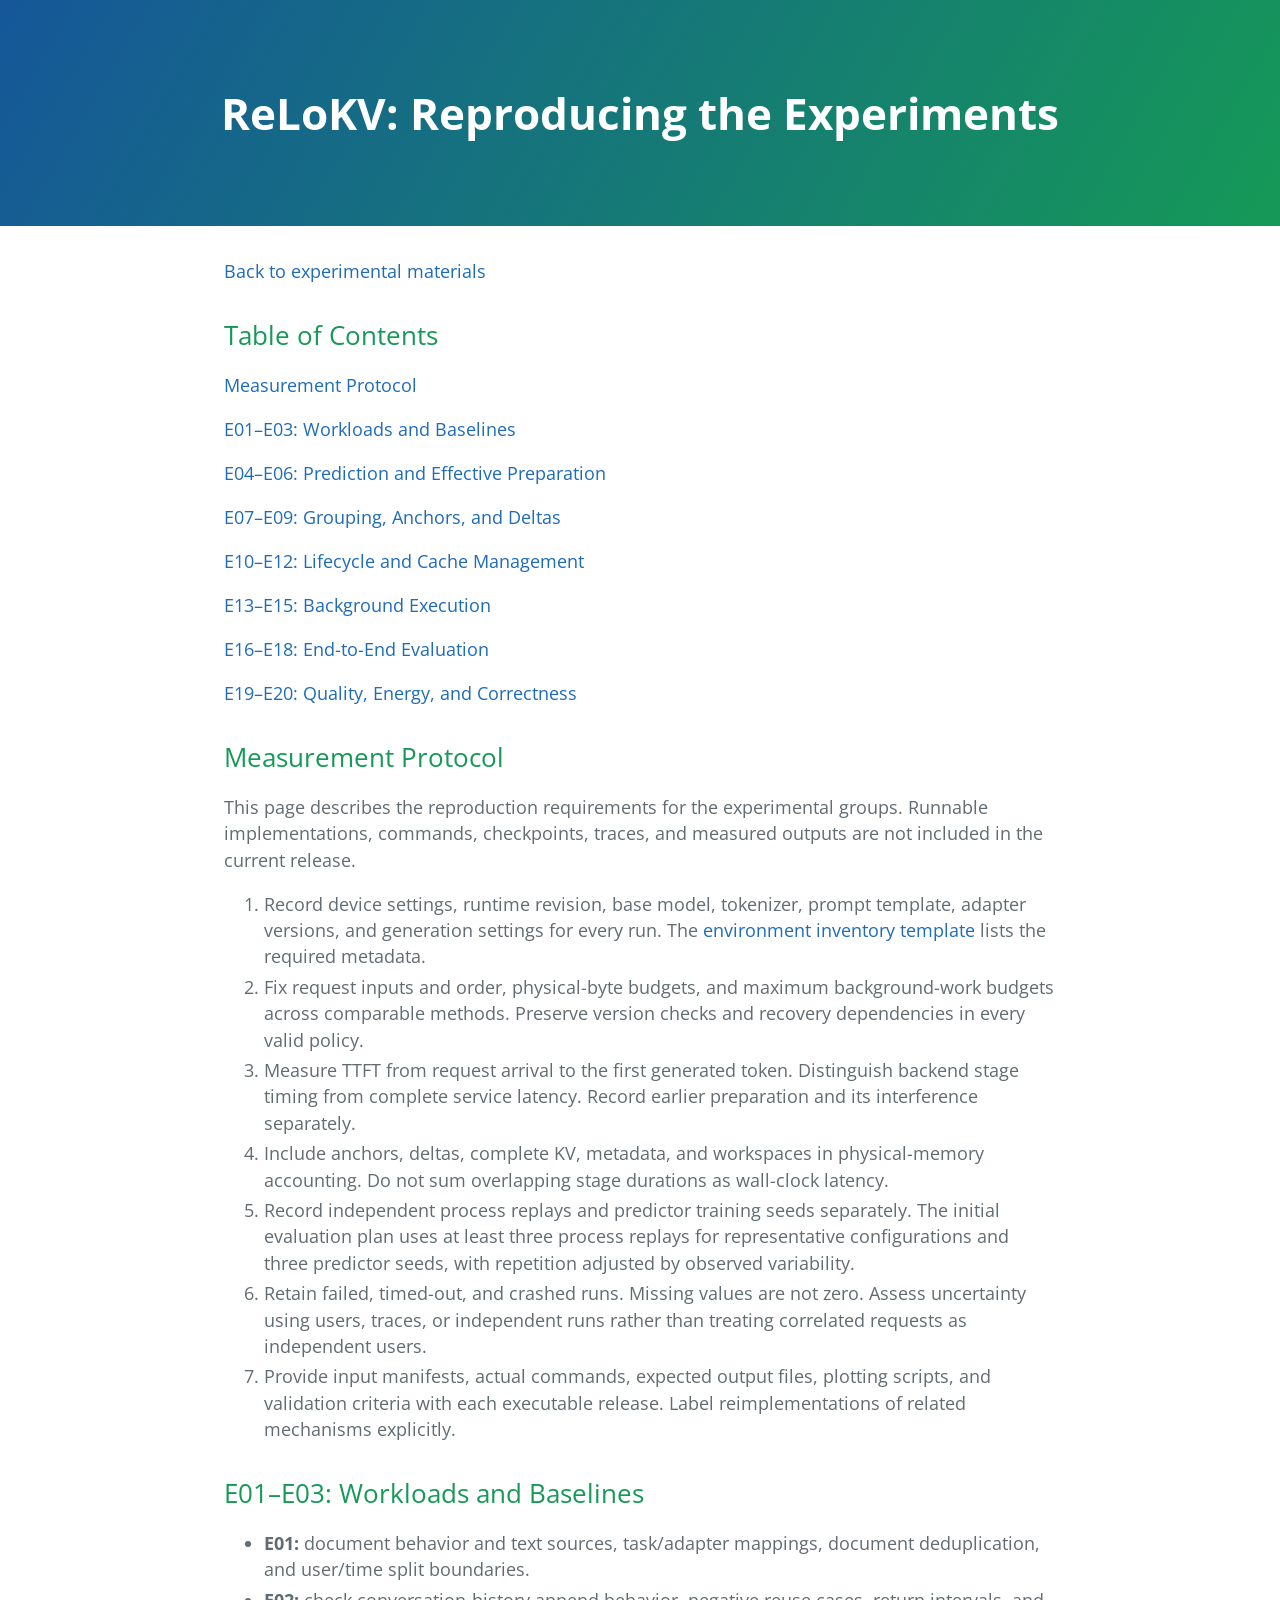
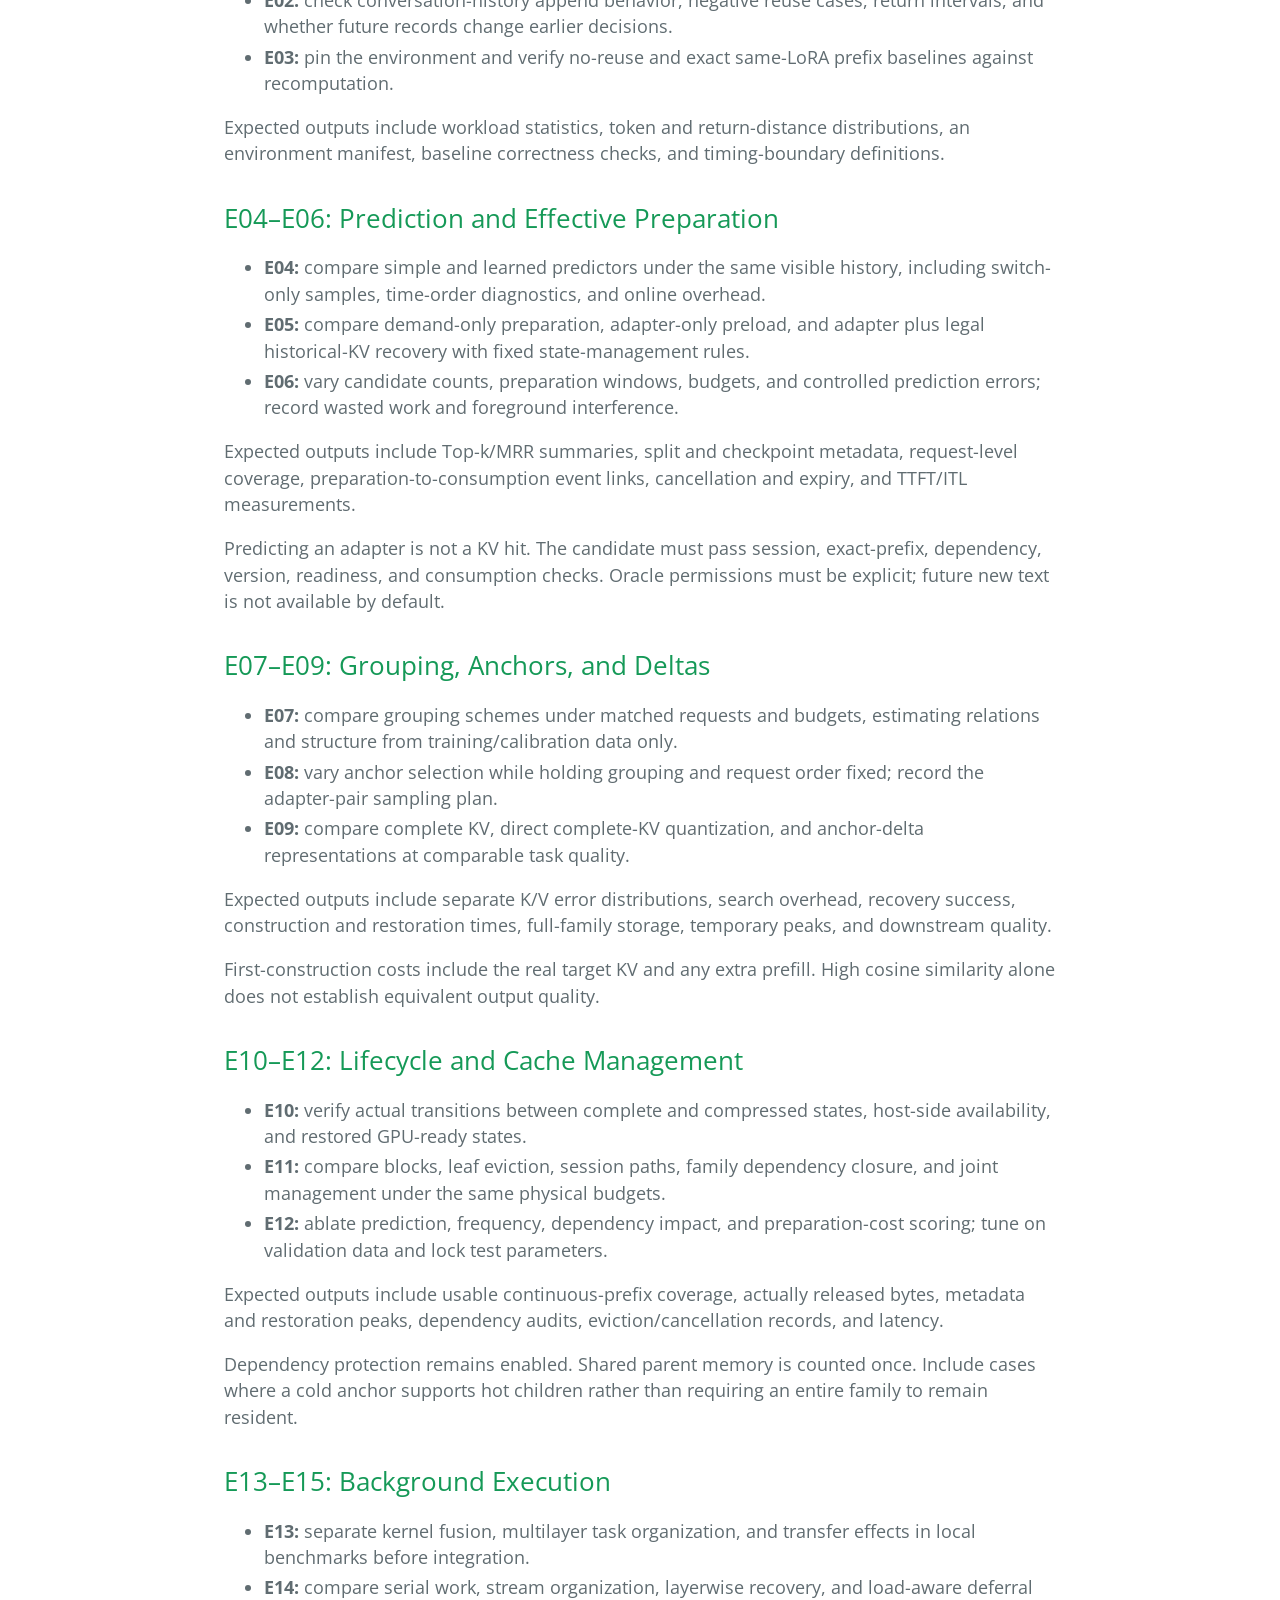
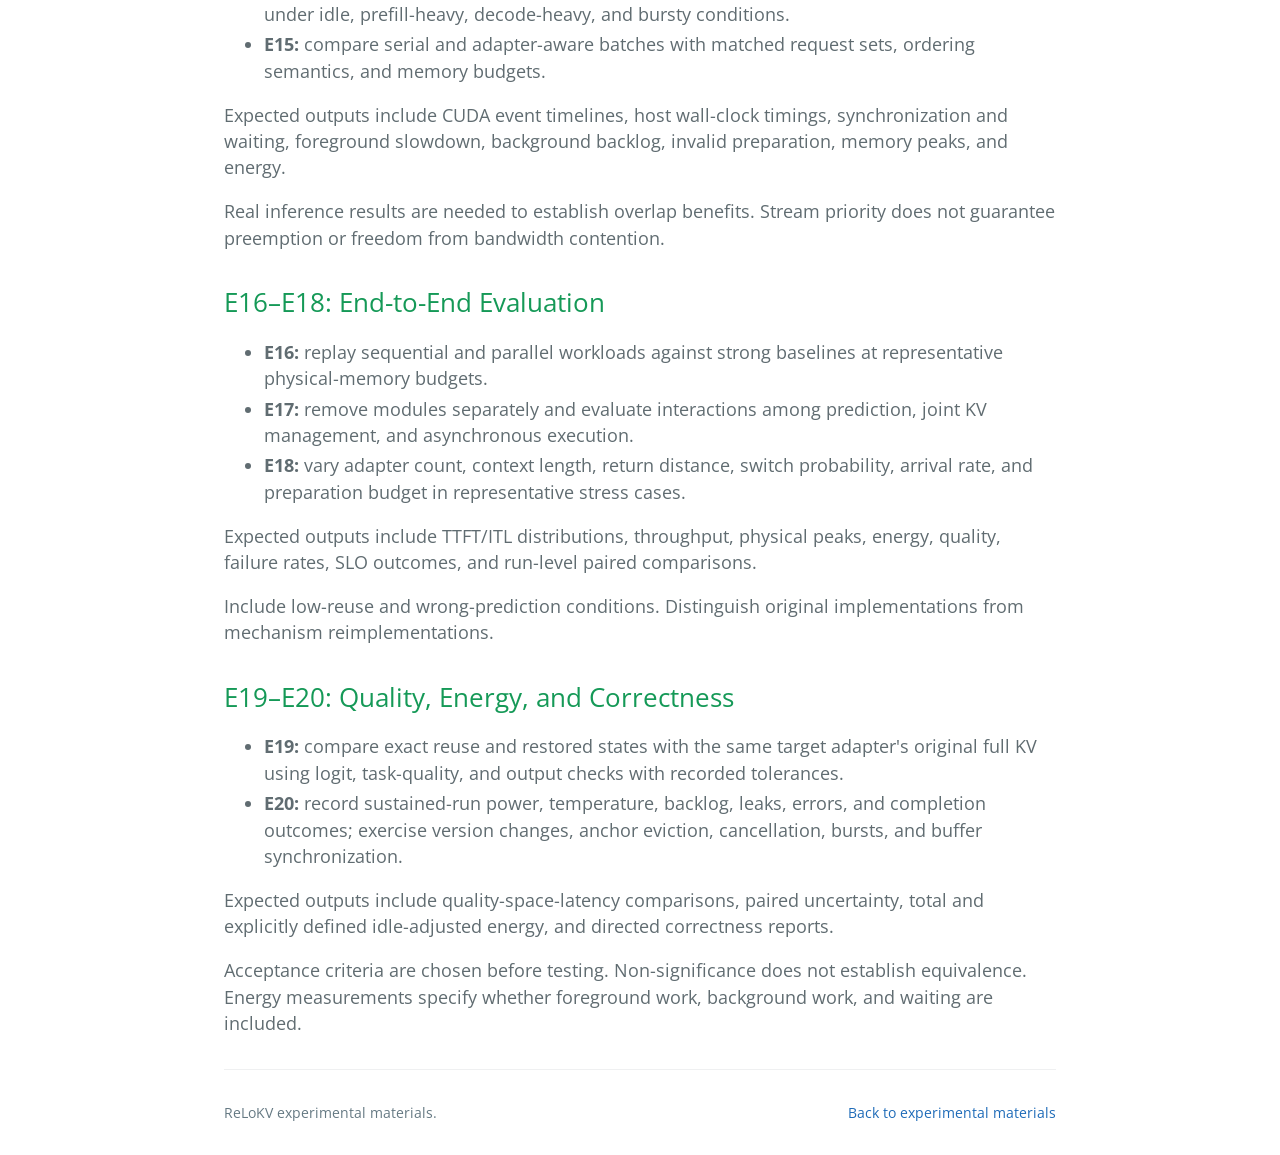
==== reproduction.html @ 2251f83d "system --Initialize the page frame" ====
<!doctype html>
<html lang="en">
<head>
  <meta charset="utf-8">
  <meta name="viewport" content="width=device-width, initial-scale=1">
  <meta name="description" content="Experimental reproduction requirements and measurement boundaries for ReLoKV.">
  <meta name="referrer" content="no-referrer">
  <title>Reproducing the Experiments | ReLoKV</title>
  <link rel="stylesheet" href="assets/styles.css">
</head>
<body>
  <a id="skip-to-content" href="#content">Skip to the content.</a>
  <header class="page-header">
    <h1 class="project-name reproduction-title">ReLoKV: Reproducing the Experiments</h1>
  </header>
  <main id="content" class="main-content">
    <p><a href="index.html">Back to experimental materials</a></p>
    <nav aria-labelledby="table-of-contents">
      <h2 id="table-of-contents">Table of Contents</h2>
      <p><a href="#protocol">Measurement Protocol</a></p>
      <p><a href="#e01-e03">E01&ndash;E03: Workloads and Baselines</a></p>
      <p><a href="#e04-e06">E04&ndash;E06: Prediction and Effective Preparation</a></p>
      <p><a href="#e07-e09">E07&ndash;E09: Grouping, Anchors, and Deltas</a></p>
      <p><a href="#e10-e12">E10&ndash;E12: Lifecycle and Cache Management</a></p>
      <p><a href="#e13-e15">E13&ndash;E15: Background Execution</a></p>
      <p><a href="#e16-e18">E16&ndash;E18: End-to-End Evaluation</a></p>
      <p><a href="#e19-e20">E19&ndash;E20: Quality, Energy, and Correctness</a></p>
    </nav>

    <section id="protocol">
      <h2>Measurement Protocol</h2>
      <p>This page describes the reproduction requirements for the experimental groups. Runnable implementations, commands, checkpoints, traces, and measured outputs are not included in the current release.</p>
      <ol>
        <li>Record device settings, runtime revision, base model, tokenizer, prompt template, adapter versions, and generation settings for every run. The <a href="configs/environment-template.json" download>environment inventory template</a> lists the required metadata.</li>
        <li>Fix request inputs and order, physical-byte budgets, and maximum background-work budgets across comparable methods. Preserve version checks and recovery dependencies in every valid policy.</li>
        <li>Measure TTFT from request arrival to the first generated token. Distinguish backend stage timing from complete service latency. Record earlier preparation and its interference separately.</li>
        <li>Include anchors, deltas, complete KV, metadata, and workspaces in physical-memory accounting. Do not sum overlapping stage durations as wall-clock latency.</li>
        <li>Record independent process replays and predictor training seeds separately. The initial evaluation plan uses at least three process replays for representative configurations and three predictor seeds, with repetition adjusted by observed variability.</li>
        <li>Retain failed, timed-out, and crashed runs. Missing values are not zero. Assess uncertainty using users, traces, or independent runs rather than treating correlated requests as independent users.</li>
        <li>Provide input manifests, actual commands, expected output files, plotting scripts, and validation criteria with each executable release. Label reimplementations of related mechanisms explicitly.</li>
      </ol>
    </section>

    <section id="e01-e03">
      <h2>E01&ndash;E03: Workloads and Baselines</h2>
      <ul>
        <li><strong>E01:</strong> document behavior and text sources, task/adapter mappings, document deduplication, and user/time split boundaries.</li>
        <li><strong>E02:</strong> check conversation-history append behavior, negative reuse cases, return intervals, and whether future records change earlier decisions.</li>
        <li><strong>E03:</strong> pin the environment and verify no-reuse and exact same-LoRA prefix baselines against recomputation.</li>
      </ul>
      <p>Expected outputs include workload statistics, token and return-distance distributions, an environment manifest, baseline correctness checks, and timing-boundary definitions.</p>
    </section>

    <section id="e04-e06">
      <h2>E04&ndash;E06: Prediction and Effective Preparation</h2>
      <ul>
        <li><strong>E04:</strong> compare simple and learned predictors under the same visible history, including switch-only samples, time-order diagnostics, and online overhead.</li>
        <li><strong>E05:</strong> compare demand-only preparation, adapter-only preload, and adapter plus legal historical-KV recovery with fixed state-management rules.</li>
        <li><strong>E06:</strong> vary candidate counts, preparation windows, budgets, and controlled prediction errors; record wasted work and foreground interference.</li>
      </ul>
      <p>Expected outputs include Top-k/MRR summaries, split and checkpoint metadata, request-level coverage, preparation-to-consumption event links, cancellation and expiry, and TTFT/ITL measurements.</p>
      <p>Predicting an adapter is not a KV hit. The candidate must pass session, exact-prefix, dependency, version, readiness, and consumption checks. Oracle permissions must be explicit; future new text is not available by default.</p>
    </section>

    <section id="e07-e09">
      <h2>E07&ndash;E09: Grouping, Anchors, and Deltas</h2>
      <ul>
        <li><strong>E07:</strong> compare grouping schemes under matched requests and budgets, estimating relations and structure from training/calibration data only.</li>
        <li><strong>E08:</strong> vary anchor selection while holding grouping and request order fixed; record the adapter-pair sampling plan.</li>
        <li><strong>E09:</strong> compare complete KV, direct complete-KV quantization, and anchor-delta representations at comparable task quality.</li>
      </ul>
      <p>Expected outputs include separate K/V error distributions, search overhead, recovery success, construction and restoration times, full-family storage, temporary peaks, and downstream quality.</p>
      <p>First-construction costs include the real target KV and any extra prefill. High cosine similarity alone does not establish equivalent output quality.</p>
    </section>

    <section id="e10-e12">
      <h2>E10&ndash;E12: Lifecycle and Cache Management</h2>
      <ul>
        <li><strong>E10:</strong> verify actual transitions between complete and compressed states, host-side availability, and restored GPU-ready states.</li>
        <li><strong>E11:</strong> compare blocks, leaf eviction, session paths, family dependency closure, and joint management under the same physical budgets.</li>
        <li><strong>E12:</strong> ablate prediction, frequency, dependency impact, and preparation-cost scoring; tune on validation data and lock test parameters.</li>
      </ul>
      <p>Expected outputs include usable continuous-prefix coverage, actually released bytes, metadata and restoration peaks, dependency audits, eviction/cancellation records, and latency.</p>
      <p>Dependency protection remains enabled. Shared parent memory is counted once. Include cases where a cold anchor supports hot children rather than requiring an entire family to remain resident.</p>
    </section>

    <section id="e13-e15">
      <h2>E13&ndash;E15: Background Execution</h2>
      <ul>
        <li><strong>E13:</strong> separate kernel fusion, multilayer task organization, and transfer effects in local benchmarks before integration.</li>
        <li><strong>E14:</strong> compare serial work, stream organization, layerwise recovery, and load-aware deferral under idle, prefill-heavy, decode-heavy, and bursty conditions.</li>
        <li><strong>E15:</strong> compare serial and adapter-aware batches with matched request sets, ordering semantics, and memory budgets.</li>
      </ul>
      <p>Expected outputs include CUDA event timelines, host wall-clock timings, synchronization and waiting, foreground slowdown, background backlog, invalid preparation, memory peaks, and energy.</p>
      <p>Real inference results are needed to establish overlap benefits. Stream priority does not guarantee preemption or freedom from bandwidth contention.</p>
    </section>

    <section id="e16-e18">
      <h2>E16&ndash;E18: End-to-End Evaluation</h2>
      <ul>
        <li><strong>E16:</strong> replay sequential and parallel workloads against strong baselines at representative physical-memory budgets.</li>
        <li><strong>E17:</strong> remove modules separately and evaluate interactions among prediction, joint KV management, and asynchronous execution.</li>
        <li><strong>E18:</strong> vary adapter count, context length, return distance, switch probability, arrival rate, and preparation budget in representative stress cases.</li>
      </ul>
      <p>Expected outputs include TTFT/ITL distributions, throughput, physical peaks, energy, quality, failure rates, SLO outcomes, and run-level paired comparisons.</p>
      <p>Include low-reuse and wrong-prediction conditions. Distinguish original implementations from mechanism reimplementations.</p>
    </section>

    <section id="e19-e20">
      <h2>E19&ndash;E20: Quality, Energy, and Correctness</h2>
      <ul>
        <li><strong>E19:</strong> compare exact reuse and restored states with the same target adapter's original full KV using logit, task-quality, and output checks with recorded tolerances.</li>
        <li><strong>E20:</strong> record sustained-run power, temperature, backlog, leaks, errors, and completion outcomes; exercise version changes, anchor eviction, cancellation, bursts, and buffer synchronization.</li>
      </ul>
      <p>Expected outputs include quality-space-latency comparisons, paired uncertainty, total and explicitly defined idle-adjusted energy, and directed correctness reports.</p>
      <p>Acceptance criteria are chosen before testing. Non-significance does not establish equivalence. Energy measurements specify whether foreground work, background work, and waiting are included.</p>
    </section>

    <footer class="site-footer">
      <span>ReLoKV experimental materials.</span>
      <a href="index.html">Back to experimental materials</a>
    </footer>
  </main>
</body>
</html>
---- assets/styles.css ----
@font-face {
  font-family: "Open Sans";
  font-style: normal;
  font-weight: 400;
  font-display: swap;
  src: url("fonts/open-sans-regular.woff2") format("woff2");
}

@font-face {
  font-family: "Open Sans";
  font-style: normal;
  font-weight: 700;
  font-display: swap;
  src: url("fonts/open-sans-bold.woff2") format("woff2");
}

/* Cayman-style presentation shared by the supplied reference sites. */
:root {
  color-scheme: light;
  --header-bg-color: #159957;
  --header-bg-color-secondary: #155799;
  --section-headings-color: #159957;
  --body-text-color: #606c71;
  --body-link-color: #1e6bb8;
  --border-color: #e9ebec;
  --code-bg-color: #f3f6fa;
  --code-text-color: #567482;
}

* { box-sizing: border-box; }
body {
  padding: 0;
  margin: 0;
  font-family: "Open Sans", "Helvetica Neue", Helvetica, Arial, sans-serif;
  font-size: 16px;
  line-height: 1.5;
  color: var(--body-text-color);
  background: #fff;
  letter-spacing: 0;
}
a { color: var(--body-link-color); text-decoration: none; }
a:hover { text-decoration: underline; }
a:focus-visible, .table-scroll:focus-visible { outline: 2px solid var(--body-link-color); outline-offset: 4px; }
#skip-to-content {
  position: absolute;
  top: -100px;
  left: 0;
  z-index: 5;
  padding: 0.5rem 1rem;
  color: #fff;
  background: #155799;
}
#skip-to-content:focus { top: 0; }
.page-header {
  color: #fff;
  text-align: center;
  background-color: var(--header-bg-color);
  background-image: linear-gradient(120deg, var(--header-bg-color-secondary), var(--header-bg-color));
  padding: 5rem 6rem;
}
.project-name {
  margin-top: 0;
  margin-bottom: 0.1rem;
  font-size: 3.25rem;
  font-weight: 700;
  line-height: 1.5;
  overflow-wrap: anywhere;
}
.main-content {
  max-width: 64rem;
  padding: 2rem 6rem;
  margin: 0 auto;
  font-size: 1.1rem;
  overflow-wrap: break-word;
}
.main-content > :first-child { margin-top: 0; }
.main-content h1, .main-content h2, .main-content h3,
.main-content h4, .main-content h5, .main-content h6 {
  margin-top: 2rem;
  margin-bottom: 1rem;
  color: var(--section-headings-color);
  font-weight: 400;
}
.main-content h2 { font-size: 1.5em; }
.main-content h3 { font-size: 1.17em; }
.main-content p { margin-top: 0; margin-bottom: 1em; }
.main-content ul, .main-content ol { margin-top: 0; }
.main-content li + li { margin-top: 0.25rem; }
.main-content nav p { margin-bottom: 1em; }
.site-title {
  margin: 1.5rem 0 0;
  color: green;
  text-align: center;
  font-size: 2.35rem;
  line-height: 1.35;
}
.site-subtitle {
  margin: 0.5rem 0 2rem;
  color: green;
  text-align: center;
  font-size: 1.75rem;
  line-height: 1.5;
}
.badges { display: flex; flex-wrap: wrap; gap: 4px; align-items: center; }
.badge {
  display: inline-flex;
  height: 20px;
  overflow: hidden;
  border-radius: 2px;
  color: #fff;
  font-family: Verdana, Geneva, sans-serif;
  font-size: 11px;
  line-height: 20px;
  text-shadow: 0 1px 0 rgb(0 0 0 / 30%);
}
.badge-label, .badge-value { padding: 0 5px; white-space: nowrap; }
.badge-label { background: #555; }
.badge-value.platform { background: #5d8415; }
.badge-value.preparation { background: #a97400; }
.table-scroll { width: 100%; overflow-x: auto; margin-bottom: 1rem; }
.main-content table { width: 100%; border-spacing: 0; border-collapse: collapse; font-size: inherit; line-height: inherit; }
.main-content table th { font-weight: 700; }
.main-content table th, .main-content table td {
  padding: 0.5rem 1rem;
  border: 1px solid var(--border-color);
  text-align: left;
  vertical-align: top;
}
.main-content code {
  padding: 2px 4px;
  font-family: Consolas, "Liberation Mono", Menlo, monospace;
  font-size: 0.9rem;
  color: var(--code-text-color);
  background-color: var(--code-bg-color);
  border-radius: 0.3rem;
  overflow-wrap: anywhere;
}
.site-footer {
  display: flex;
  flex-wrap: wrap;
  justify-content: space-between;
  gap: 0.75rem;
  padding-top: 2rem;
  margin-top: 2rem;
  border-top: 1px solid #eff0f1;
  font-size: 0.9rem;
  color: #657983;
}
.reproduction-title { margin-bottom: 0; font-size: 2.75rem; }
.main-content section { margin: 0; padding: 0; }
.main-content h2[id], .main-content h3[id], .main-content section[id] { scroll-margin-top: 1rem; }

@media screen and (min-width: 42rem) and (max-width: 64rem) {
  .page-header { padding: 3rem 4rem; }
  .project-name { font-size: 2.25rem; }
  .main-content { padding: 2rem 4rem; }
  .site-title { font-size: 2rem; }
  .site-subtitle { font-size: 1.5rem; }
}
@media screen and (max-width: 42rem) {
  .page-header { padding: 2rem 1rem; }
  .project-name { font-size: 1.75rem; }
  .main-content { padding: 2rem 1rem; font-size: 1rem; }
  .site-title { margin-top: 0.5rem; font-size: 1.65rem; }
  .site-subtitle { margin: 0.4rem 0 1.5rem; font-size: 1.25rem; }
  .main-content table { min-width: 34rem; }
  .main-content table th, .main-content table td { padding: 0.5rem 0.75rem; }
  .reproduction-title { font-size: 1.75rem; }
}
@media print {
  .page-header { color: #000; background: none; padding: 1rem 0; }
  .project-name { font-size: 2rem; }
  .main-content { max-width: none; padding: 1rem 0; font-size: 11pt; }
  .site-title { margin-top: 0; }
  .table-scroll { overflow: visible; }
  .main-content table { min-width: 0; }
  .site-footer, #skip-to-content { display: none; }
}
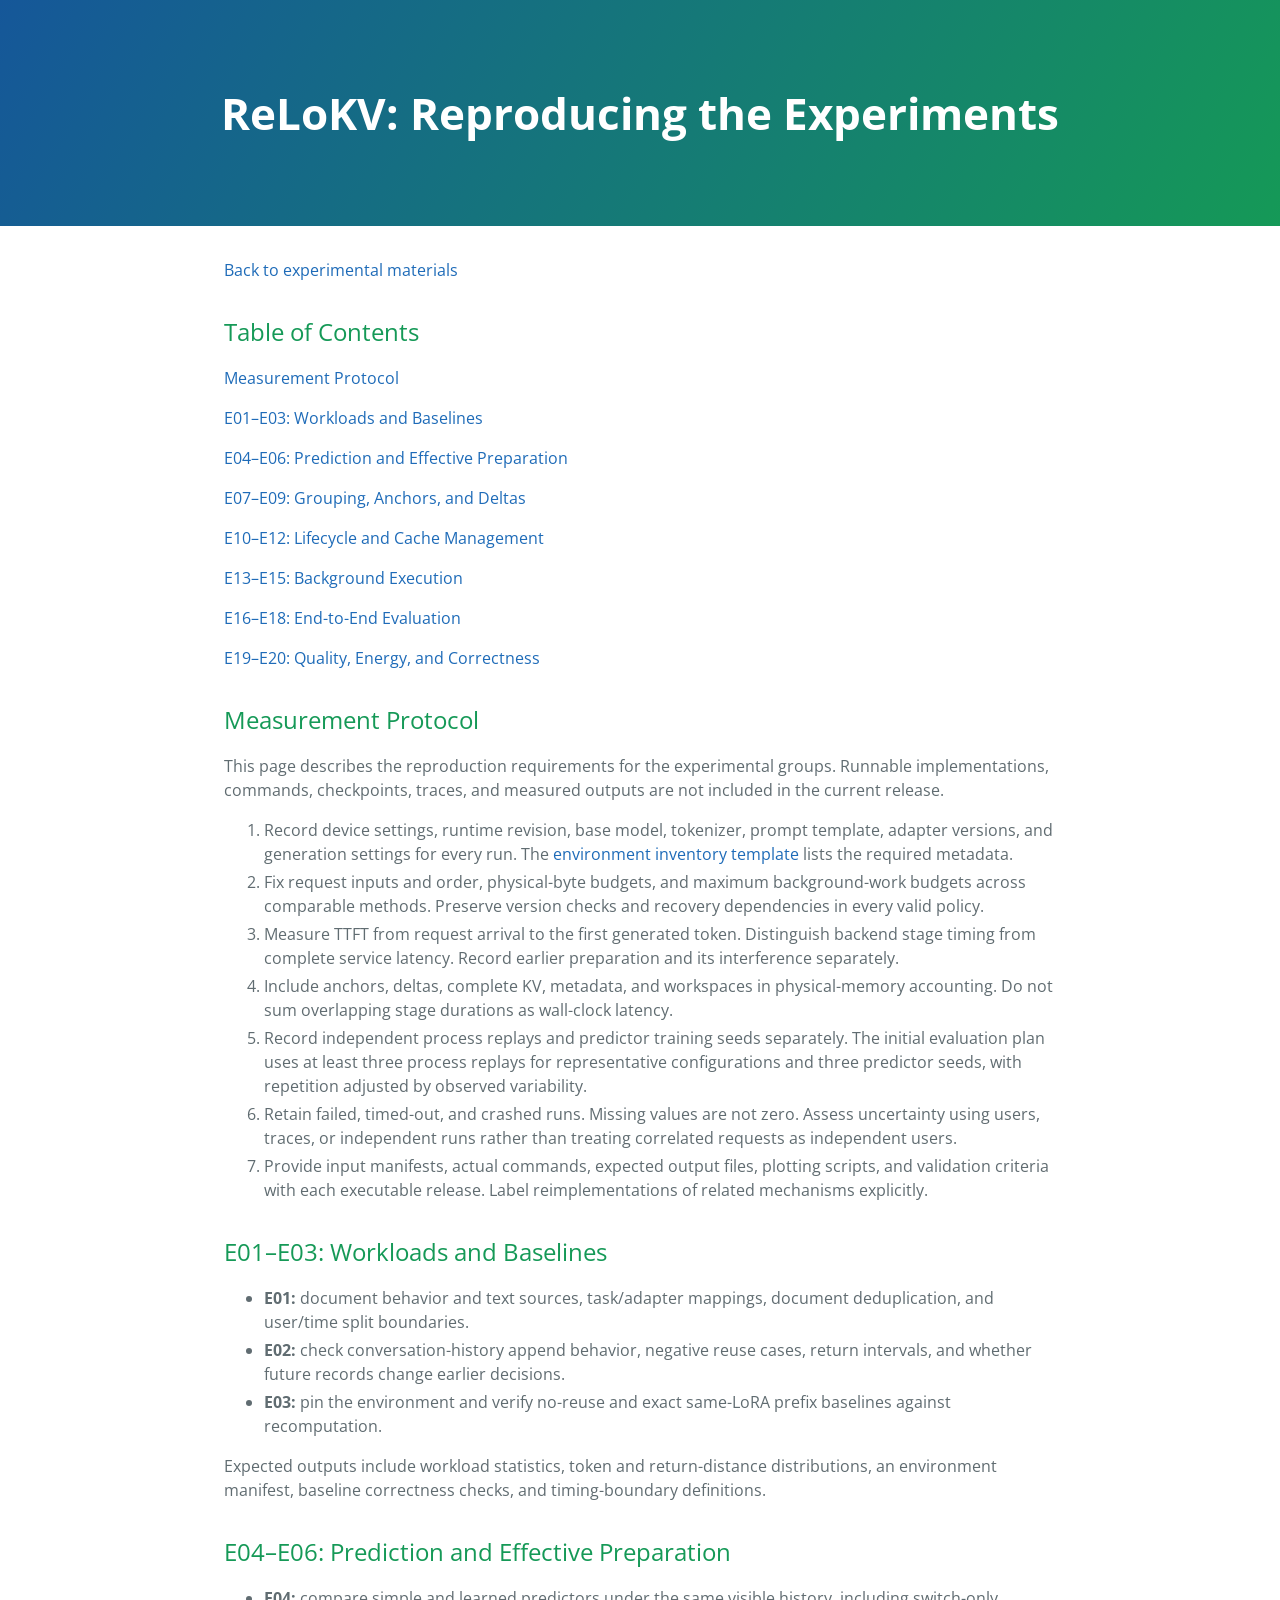
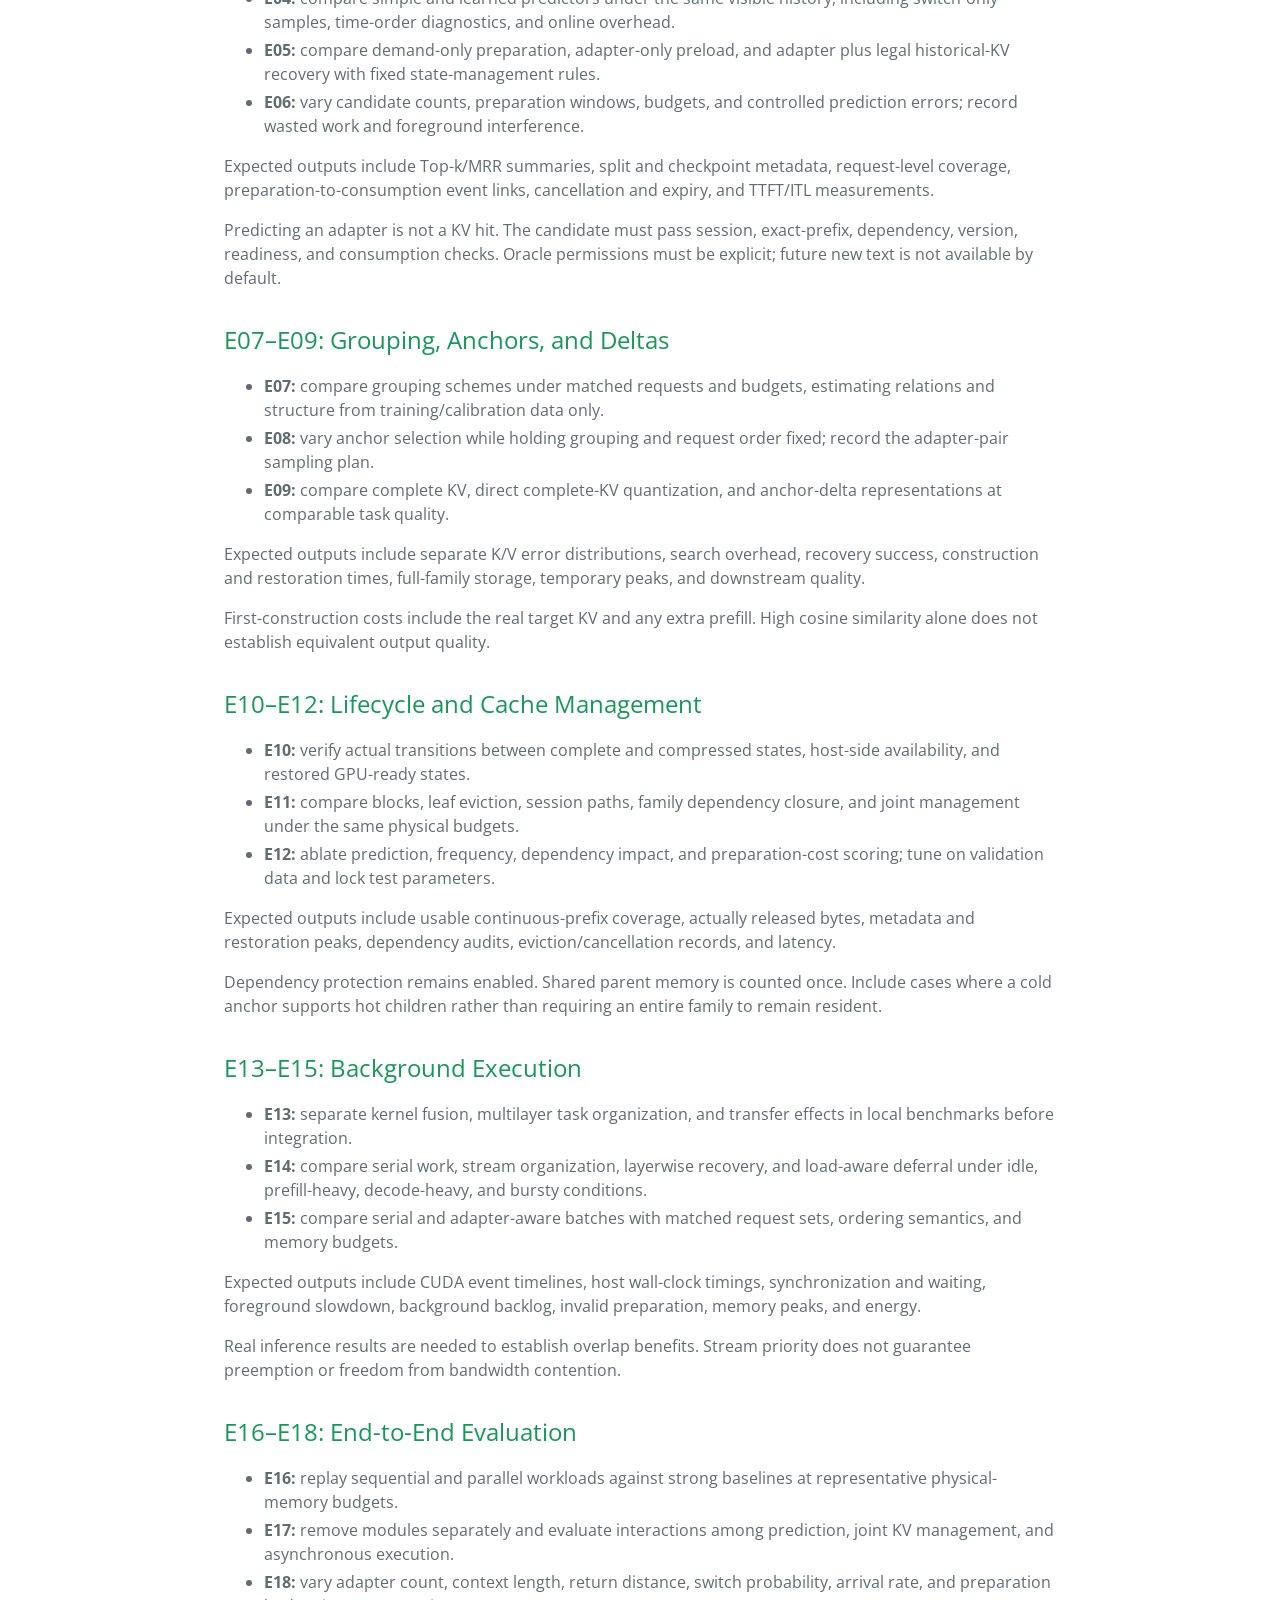
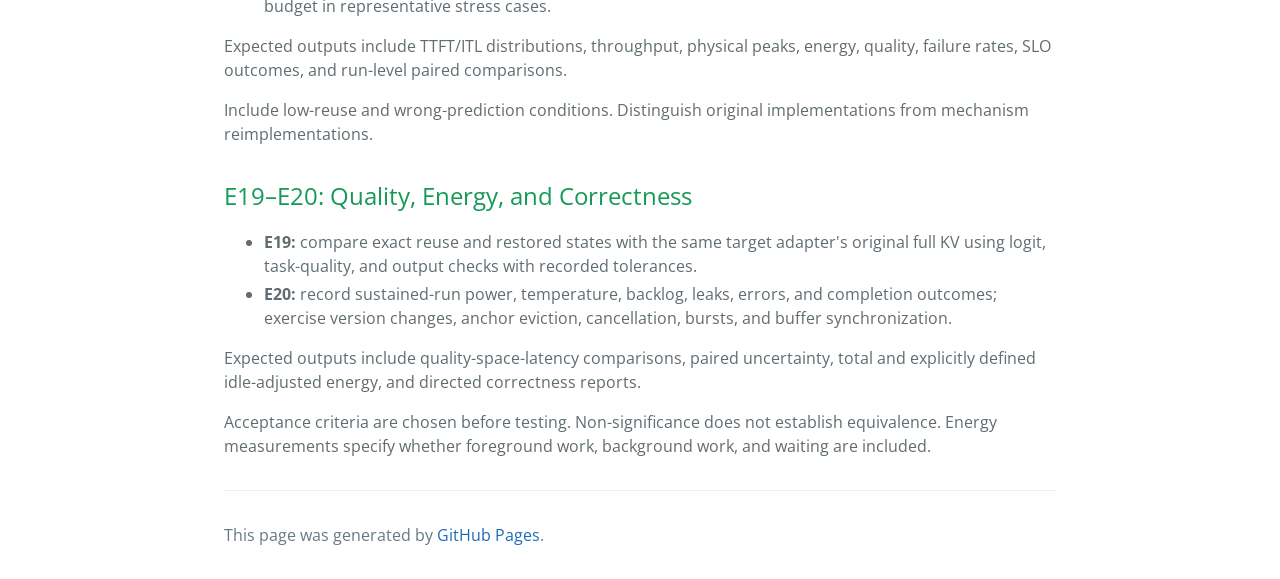
==== commit 5ec0a40e: "system --Optimized the initialization framework" ====
--- a/reproduction.html
+++ b/reproduction.html
@@ -117,8 +117,7 @@
     </section>
 
     <footer class="site-footer">
-      <span>ReLoKV experimental materials.</span>
-      <a href="index.html">Back to experimental materials</a>
+      <span>This page was generated by <a href="https://pages.github.com">GitHub Pages</a>.</span>
     </footer>
   </main>
 </body>
--- a/assets/styles.css
+++ b/assets/styles.css
@@ -70,7 +70,7 @@
   max-width: 64rem;
   padding: 2rem 6rem;
   margin: 0 auto;
-  font-size: 1.1rem;
+  font-size: 1rem;
   overflow-wrap: break-word;
 }
 .main-content > :first-child { margin-top: 0; }
@@ -91,32 +91,19 @@
   margin: 1.5rem 0 0;
   color: green;
   text-align: center;
-  font-size: 2.35rem;
-  line-height: 1.35;
+  font-size: 2.8rem;
+  line-height: 1.15;
+  font-weight: 400;
 }
 .site-subtitle {
-  margin: 0.5rem 0 2rem;
+  margin: 0.8rem 0 2rem;
   color: green;
   text-align: center;
-  font-size: 1.75rem;
+  font-size: 2rem;
   line-height: 1.5;
 }
 .badges { display: flex; flex-wrap: wrap; gap: 4px; align-items: center; }
-.badge {
-  display: inline-flex;
-  height: 20px;
-  overflow: hidden;
-  border-radius: 2px;
-  color: #fff;
-  font-family: Verdana, Geneva, sans-serif;
-  font-size: 11px;
-  line-height: 20px;
-  text-shadow: 0 1px 0 rgb(0 0 0 / 30%);
-}
-.badge-label, .badge-value { padding: 0 5px; white-space: nowrap; }
-.badge-label { background: #555; }
-.badge-value.platform { background: #5d8415; }
-.badge-value.preparation { background: #a97400; }
+.badges img { display: block; height: 20px; width: auto; }
 .table-scroll { width: 100%; overflow-x: auto; margin-bottom: 1rem; }
 .main-content table { width: 100%; border-spacing: 0; border-collapse: collapse; font-size: inherit; line-height: inherit; }
 .main-content table th { font-weight: 700; }
@@ -136,14 +123,10 @@
   overflow-wrap: anywhere;
 }
 .site-footer {
-  display: flex;
-  flex-wrap: wrap;
-  justify-content: space-between;
-  gap: 0.75rem;
   padding-top: 2rem;
   margin-top: 2rem;
   border-top: 1px solid #eff0f1;
-  font-size: 0.9rem;
+  font-size: 1rem;
   color: #657983;
 }
 .reproduction-title { margin-bottom: 0; font-size: 2.75rem; }
@@ -154,15 +137,15 @@
   .page-header { padding: 3rem 4rem; }
   .project-name { font-size: 2.25rem; }
   .main-content { padding: 2rem 4rem; }
-  .site-title { font-size: 2rem; }
-  .site-subtitle { font-size: 1.5rem; }
+  .site-title { font-size: 2.5rem; }
+  .site-subtitle { font-size: 1.75rem; }
 }
 @media screen and (max-width: 42rem) {
   .page-header { padding: 2rem 1rem; }
   .project-name { font-size: 1.75rem; }
   .main-content { padding: 2rem 1rem; font-size: 1rem; }
-  .site-title { margin-top: 0.5rem; font-size: 1.65rem; }
-  .site-subtitle { margin: 0.4rem 0 1.5rem; font-size: 1.25rem; }
+  .site-title { margin-top: 0.5rem; font-size: 1.9rem; }
+  .site-subtitle { margin: 0.4rem 0 1.5rem; font-size: 1.4rem; }
   .main-content table { min-width: 34rem; }
   .main-content table th, .main-content table td { padding: 0.5rem 0.75rem; }
   .reproduction-title { font-size: 1.75rem; }
